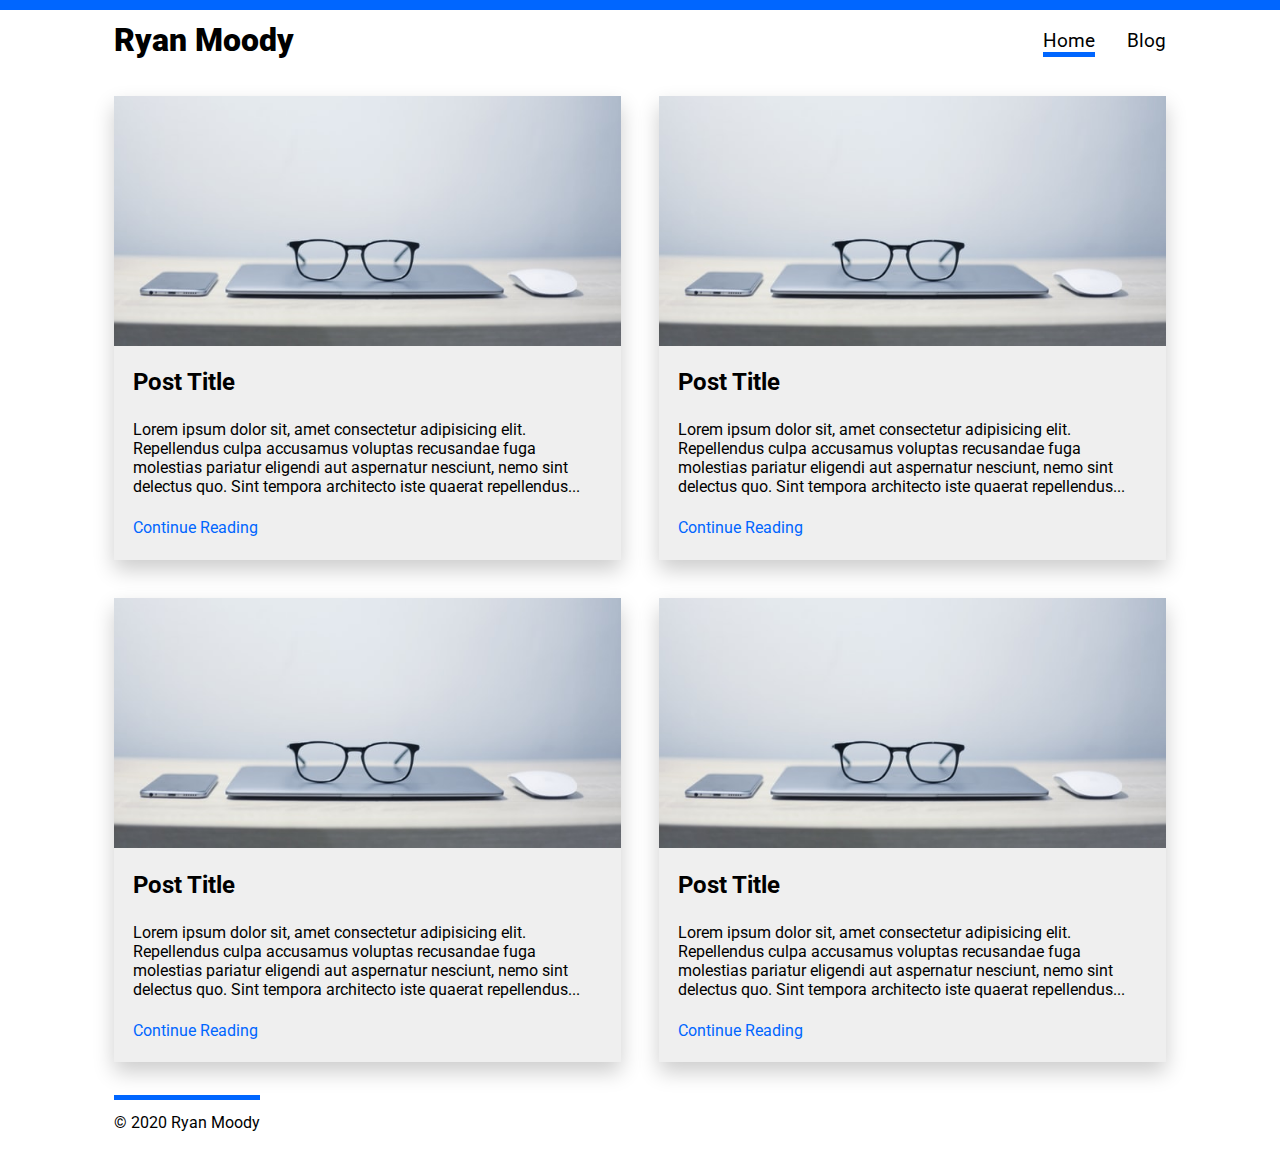
==== index.html @ 77a78f0c "feat: add home and post pages with styles" ====
<!DOCTYPE html>
<html lang="en">
  <head>
    <meta charset="UTF-8">
    <meta name="viewport" content="width=device-width, initial-scale=1.0">
    <title>Ryan Moody | Personal Blog</title>
    <link href="https://fonts.googleapis.com/css2?family=Roboto+Mono&family=Roboto:wght@400;700;900&display=swap" rel="stylesheet">
    <link rel="stylesheet" href="css/style.css">
  </head>
  <body>
    <div class="container">
      <header class="header">
        <a href="index.html" class="logo">Ryan Moody</a>
        <nav class="nav">
          <ul class="nav-list">
            <li class="nav-item">
              <a class="nav-link" href="index.html">
                <span class="active">Home</span>
              </a>
            </li>
            <li class="nav-item"><a class="nav-link" href="post.html">Blog</a></li>
          </ul>
        </nav>
      </header>
      <main class="main">
        <div class="blog-grid">
          <article class="card">
            <div class="card-image"></div>
            <div class="card-content">
              <h2 class="card-title">Post Title</h2>
              <p class="card-preview">Lorem ipsum dolor sit, amet consectetur adipisicing elit. Repellendus culpa accusamus voluptas recusandae fuga molestias pariatur eligendi aut aspernatur nesciunt, nemo sint delectus quo. Sint tempora architecto iste quaerat repellendus...</p>
              <a href="post.html" class="card-link">Continue Reading</a>
            </div>
          </article>
          <article class="card">
            <div class="card-image"></div>
            <div class="card-content">
              <h2 class="card-title">Post Title</h2>
              <p class="card-preview">Lorem ipsum dolor sit, amet consectetur adipisicing elit. Repellendus culpa accusamus voluptas recusandae fuga molestias pariatur eligendi aut aspernatur nesciunt, nemo sint delectus quo. Sint tempora architecto iste quaerat repellendus...</p>
              <a href="post.html" class="card-link">Continue Reading</a>
            </div>
          </article>
          <article class="card">
            <div class="card-image"></div>
            <div class="card-content">
              <h2 class="card-title">Post Title</h2>
              <p class="card-preview">Lorem ipsum dolor sit, amet consectetur adipisicing elit. Repellendus culpa accusamus voluptas recusandae fuga molestias pariatur eligendi aut aspernatur nesciunt, nemo sint delectus quo. Sint tempora architecto iste quaerat repellendus...</p>
              <a href="post.html" class="card-link">Continue Reading</a>
            </div>
          </article>
          <article class="card">
            <div class="card-image"></div>
            <div class="card-content">
              <h2 class="card-title">Post Title</h2>
              <p class="card-preview">Lorem ipsum dolor sit, amet consectetur adipisicing elit. Repellendus culpa accusamus voluptas recusandae fuga molestias pariatur eligendi aut aspernatur nesciunt, nemo sint delectus quo. Sint tempora architecto iste quaerat repellendus...</p>
              <a href="post.html" class="card-link">Continue Reading</a>
            </div>
          </article>
        </div>
      </main>
      <footer class="footer">
        <p class="copyright">&copy; 2020 Ryan Moody</p>
      </footer>
    </div>
  </body>
</html>
---- css/style.css ----
@import "base.css";
@import "blog.css";
@import "post.css";
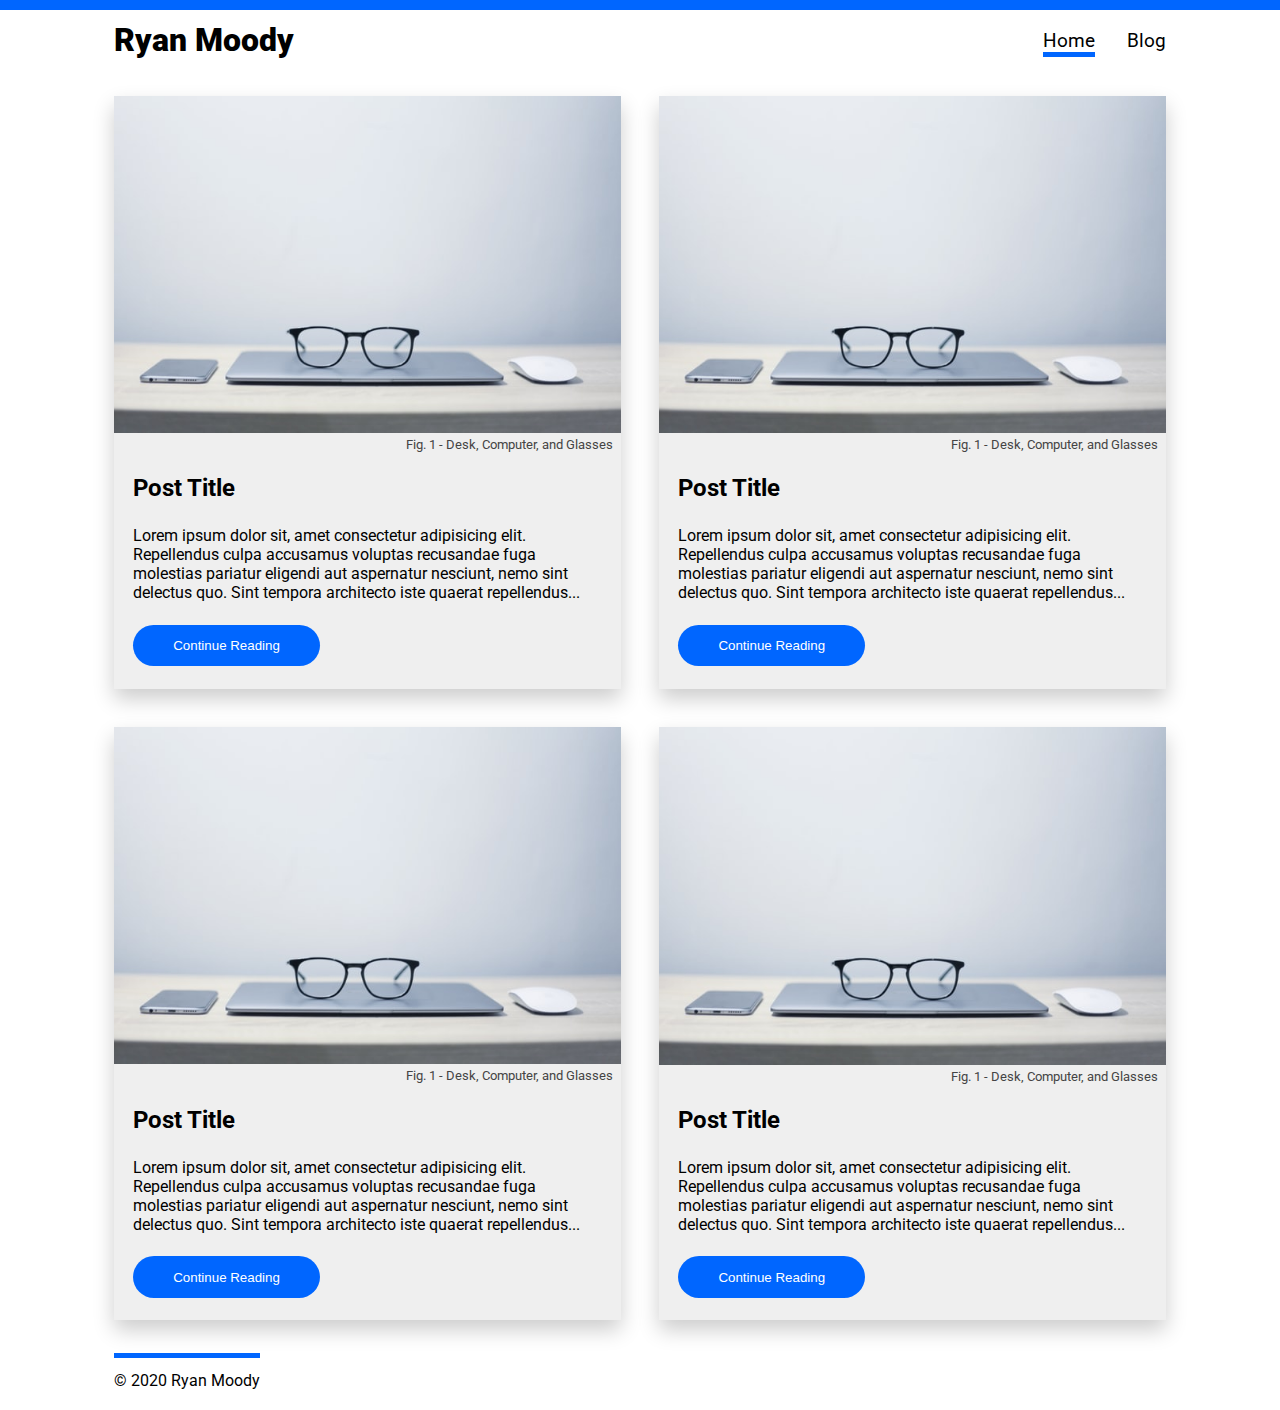
==== commit ffa1ee35: "feat: add recommended changes from review" ====
--- a/index.html
+++ b/index.html
@@ -25,35 +25,47 @@
       <main class="main">
         <div class="blog-grid">
           <article class="card">
-            <div class="card-image"></div>
+            <figure class="figure">
+              <img class="card-image" src="./images/photo-1.jpg" alt="developer desk">
+              <figcaption class="caption">Fig. 1 - Desk, Computer, and Glasses</figcaption>
+            </figure>
             <div class="card-content">
               <h2 class="card-title">Post Title</h2>
               <p class="card-preview">Lorem ipsum dolor sit, amet consectetur adipisicing elit. Repellendus culpa accusamus voluptas recusandae fuga molestias pariatur eligendi aut aspernatur nesciunt, nemo sint delectus quo. Sint tempora architecto iste quaerat repellendus...</p>
-              <a href="post.html" class="card-link">Continue Reading</a>
+              <button onclick="window.location.href='post.html'" class="card-link">Continue Reading</button>
             </div>
           </article>
           <article class="card">
-            <div class="card-image"></div>
+            <figure class="figure">
+              <img class="card-image" src="./images/photo-1.jpg" alt="developer desk">
+              <figcaption class="caption">Fig. 1 - Desk, Computer, and Glasses</figcaption>
+            </figure>
             <div class="card-content">
               <h2 class="card-title">Post Title</h2>
               <p class="card-preview">Lorem ipsum dolor sit, amet consectetur adipisicing elit. Repellendus culpa accusamus voluptas recusandae fuga molestias pariatur eligendi aut aspernatur nesciunt, nemo sint delectus quo. Sint tempora architecto iste quaerat repellendus...</p>
-              <a href="post.html" class="card-link">Continue Reading</a>
+              <button onclick="window.location.href='post.html'" class="card-link">Continue Reading</button>
             </div>
           </article>
           <article class="card">
-            <div class="card-image"></div>
+            <figure class="figure">
+              <img class="card-image" src="./images/photo-1.jpg" alt="developer desk">
+              <figcaption class="caption">Fig. 1 - Desk, Computer, and Glasses</figcaption>
+            </figure>
             <div class="card-content">
               <h2 class="card-title">Post Title</h2>
               <p class="card-preview">Lorem ipsum dolor sit, amet consectetur adipisicing elit. Repellendus culpa accusamus voluptas recusandae fuga molestias pariatur eligendi aut aspernatur nesciunt, nemo sint delectus quo. Sint tempora architecto iste quaerat repellendus...</p>
-              <a href="post.html" class="card-link">Continue Reading</a>
+              <button onclick="window.location.href='post.html'" class="card-link">Continue Reading</button>
             </div>
           </article>
           <article class="card">
-            <div class="card-image"></div>
+            <figure class="figure">
+              <img class="card-image" src="./images/photo-1.jpg" alt="developer desk">
+              <figcaption class="caption">Fig. 1 - Desk, Computer, and Glasses</figcaption>
+            </figure>
             <div class="card-content">
               <h2 class="card-title">Post Title</h2>
               <p class="card-preview">Lorem ipsum dolor sit, amet consectetur adipisicing elit. Repellendus culpa accusamus voluptas recusandae fuga molestias pariatur eligendi aut aspernatur nesciunt, nemo sint delectus quo. Sint tempora architecto iste quaerat repellendus...</p>
-              <a href="post.html" class="card-link">Continue Reading</a>
+              <button onclick="window.location.href='post.html'" class="card-link">Continue Reading</button>
             </div>
           </article>
         </div>
